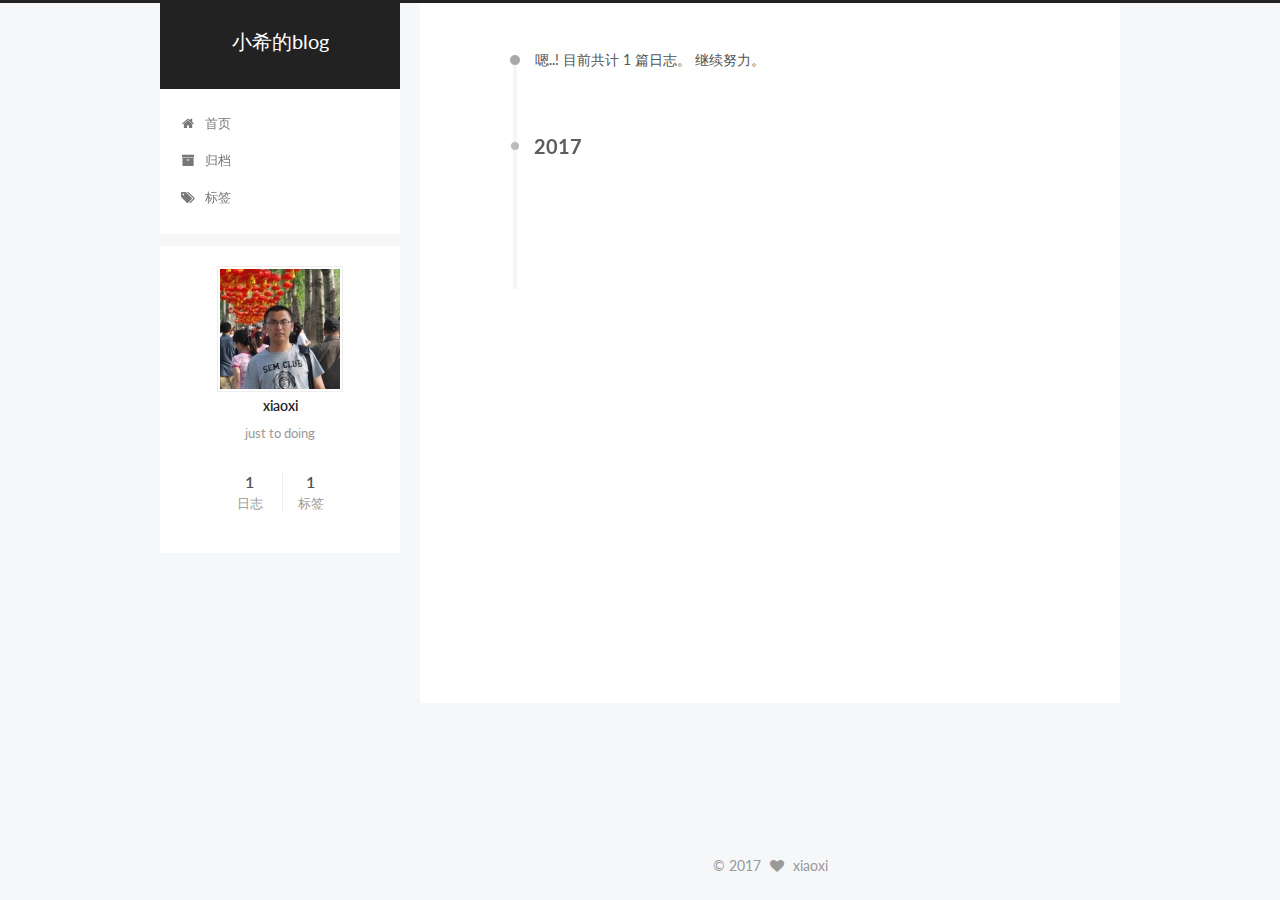
==== archives/index.html @ c38a5e69 "add" ====
<!doctype html>



  


<html class="theme-next pisces use-motion" lang="zh-Hans">
<head>
  <meta charset="UTF-8"/>
<meta http-equiv="X-UA-Compatible" content="IE=edge" />
<meta name="viewport" content="width=device-width, initial-scale=1, maximum-scale=1"/>






<meta http-equiv="Cache-Control" content="no-transform" />
<meta http-equiv="Cache-Control" content="no-siteapp" />















  
  
  <link href="/lib/fancybox/source/jquery.fancybox.css?v=2.1.5" rel="stylesheet" type="text/css" />




  
  
  
  

  
    
    
  

  

  

  

  

  
    
    
    <link href="//fonts.googleapis.com/css?family=Lato:300,300italic,400,400italic,700,700italic&subset=latin,latin-ext" rel="stylesheet" type="text/css">
  






<link href="/lib/font-awesome/css/font-awesome.min.css?v=4.6.2" rel="stylesheet" type="text/css" />

<link href="/css/main.css?v=5.1.1" rel="stylesheet" type="text/css" />


  <meta name="keywords" content="php, node.js, pomelo" />








  <link rel="shortcut icon" type="image/x-icon" href="/favicon.ico?v=5.1.1" />






<meta name="description" content="just to doing">
<meta property="og:type" content="website">
<meta property="og:title" content="小希的blog">
<meta property="og:url" content="http://yoursite.com/archives/index.html">
<meta property="og:site_name" content="小希的blog">
<meta property="og:description" content="just to doing">
<meta name="twitter:card" content="summary">
<meta name="twitter:title" content="小希的blog">
<meta name="twitter:description" content="just to doing">



<script type="text/javascript" id="hexo.configurations">
  var NexT = window.NexT || {};
  var CONFIG = {
    root: '/',
    scheme: 'Pisces',
    sidebar: {"position":"left","display":"post","offset":12,"offset_float":0,"b2t":false,"scrollpercent":false},
    fancybox: true,
    motion: true,
    duoshuo: {
      userId: '0',
      author: '博主'
    },
    algolia: {
      applicationID: '',
      apiKey: '',
      indexName: '',
      hits: {"per_page":10},
      labels: {"input_placeholder":"Search for Posts","hits_empty":"We didn't find any results for the search: ${query}","hits_stats":"${hits} results found in ${time} ms"}
    }
  };
</script>



  <link rel="canonical" href="http://yoursite.com/archives/"/>





  <title>归档 | 小希的blog</title>
</head>

<body itemscope itemtype="http://schema.org/WebPage" lang="zh-Hans">

  















  
  
    
  

  <div class="container sidebar-position-left  page-archive  ">
    <div class="headband"></div>

    <header id="header" class="header" itemscope itemtype="http://schema.org/WPHeader">
      <div class="header-inner"><div class="site-brand-wrapper">
  <div class="site-meta ">
    

    <div class="custom-logo-site-title">
      <a href="/"  class="brand" rel="start">
        <span class="logo-line-before"><i></i></span>
        <span class="site-title">小希的blog</span>
        <span class="logo-line-after"><i></i></span>
      </a>
    </div>
      
        <p class="site-subtitle"></p>
      
  </div>

  <div class="site-nav-toggle">
    <button>
      <span class="btn-bar"></span>
      <span class="btn-bar"></span>
      <span class="btn-bar"></span>
    </button>
  </div>
</div>

<nav class="site-nav">
  

  
    <ul id="menu" class="menu">
      
        
        <li class="menu-item menu-item-home">
          <a href="/" rel="section">
            
              <i class="menu-item-icon fa fa-fw fa-home"></i> <br />
            
            首页
          </a>
        </li>
      
        
        <li class="menu-item menu-item-archives">
          <a href="/archives" rel="section">
            
              <i class="menu-item-icon fa fa-fw fa-archive"></i> <br />
            
            归档
          </a>
        </li>
      
        
        <li class="menu-item menu-item-tags">
          <a href="/tags" rel="section">
            
              <i class="menu-item-icon fa fa-fw fa-tags"></i> <br />
            
            标签
          </a>
        </li>
      

      
    </ul>
  

  
</nav>



 </div>
    </header>

    <main id="main" class="main">
      <div class="main-inner">
        <div class="content-wrap">
          <div id="content" class="content">
            

  <section id="posts" class="posts-collapse">
    <span class="archive-move-on"></span>

    <span class="archive-page-counter">
      
      
      
        
      
      嗯..! 目前共计 1 篇日志。 继续努力。
    </span>

    

      
      
      

      
        
        <div class="collection-title">
          <h2 class="archive-year motion-element" id="archive-year-2017">2017</h2>
        </div>
      
      

      

  <article class="post post-type-normal" itemscope itemtype="http://schema.org/Article">
    <header class="post-header">

      <h2 class="post-title">
        
            <a class="post-title-link" href="/2017/05/22/mac-php/" itemprop="url">
              
                <span itemprop="name">mac 安装PHP环境</span>
              
            </a>
        
      </h2>

      <div class="post-meta">
        <time class="post-time" itemprop="dateCreated"
              datetime="2017-05-22T16:36:33+08:00"
              content="2017-05-22" >
          05-22
        </time>
      </div>

    </header>
  </article>



    

  </section>

  



          </div>
          


          

        </div>
        
          
  
  <div class="sidebar-toggle">
    <div class="sidebar-toggle-line-wrap">
      <span class="sidebar-toggle-line sidebar-toggle-line-first"></span>
      <span class="sidebar-toggle-line sidebar-toggle-line-middle"></span>
      <span class="sidebar-toggle-line sidebar-toggle-line-last"></span>
    </div>
  </div>

  <aside id="sidebar" class="sidebar">
    <div class="sidebar-inner">

      

      

      <section class="site-overview sidebar-panel sidebar-panel-active">
        <div class="site-author motion-element" itemprop="author" itemscope itemtype="http://schema.org/Person">
          <img class="site-author-image" itemprop="image"
               src="/images/avatar.gif"
               alt="xiaoxi" />
          <p class="site-author-name" itemprop="name">xiaoxi</p>
           
              <p class="site-description motion-element" itemprop="description">just to doing</p>
          
        </div>
        <nav class="site-state motion-element">

          
            <div class="site-state-item site-state-posts">
              <a href="/archives">
                <span class="site-state-item-count">1</span>
                <span class="site-state-item-name">日志</span>
              </a>
            </div>
          

          

          
            
            
            <div class="site-state-item site-state-tags">
              
                <span class="site-state-item-count">1</span>
                <span class="site-state-item-name">标签</span>
              
            </div>
          

        </nav>

        

        <div class="links-of-author motion-element">
          
        </div>

        
        

        
        

        


      </section>

      

      

    </div>
  </aside>


        
      </div>
    </main>

    <footer id="footer" class="footer">
      <div class="footer-inner">
        <div class="copyright" >
  
  &copy; 
  <span itemprop="copyrightYear">2017</span>
  <span class="with-love">
    <i class="fa fa-heart"></i>
  </span>
  <span class="author" itemprop="copyrightHolder">xiaoxi</span>
</div>
        

        
      </div>
    </footer>

    
      <div class="back-to-top">
        <i class="fa fa-arrow-up"></i>
        
      </div>
    

  </div>

  

<script type="text/javascript">
  if (Object.prototype.toString.call(window.Promise) !== '[object Function]') {
    window.Promise = null;
  }
</script>









  












  
  <script type="text/javascript" src="/lib/jquery/index.js?v=2.1.3"></script>

  
  <script type="text/javascript" src="/lib/fastclick/lib/fastclick.min.js?v=1.0.6"></script>

  
  <script type="text/javascript" src="/lib/jquery_lazyload/jquery.lazyload.js?v=1.9.7"></script>

  
  <script type="text/javascript" src="/lib/velocity/velocity.min.js?v=1.2.1"></script>

  
  <script type="text/javascript" src="/lib/velocity/velocity.ui.min.js?v=1.2.1"></script>

  
  <script type="text/javascript" src="/lib/fancybox/source/jquery.fancybox.pack.js?v=2.1.5"></script>


  


  <script type="text/javascript" src="/js/src/utils.js?v=5.1.1"></script>

  <script type="text/javascript" src="/js/src/motion.js?v=5.1.1"></script>



  
  


  <script type="text/javascript" src="/js/src/affix.js?v=5.1.1"></script>

  <script type="text/javascript" src="/js/src/schemes/pisces.js?v=5.1.1"></script>



  
  
    <script type="text/javascript" id="motion.page.archive">
      $('.archive-year').velocity('transition.slideLeftIn');
    </script>
  


  


  <script type="text/javascript" src="/js/src/bootstrap.js?v=5.1.1"></script>



  


  




	





  





  





  






  





  

  

  

  

  

</body>
</html>
---- css/main.css ----
/* normalize.css v3.0.2 | MIT License | git.io/normalize */
html {
  font-family: sans-serif; /* 1 */
  -ms-text-size-adjust: 100%; /* 2 */
  -webkit-text-size-adjust: 100%; /* 2 */
}
body {
  margin: 0;
}
article,
aside,
details,
figcaption,
figure,
footer,
header,
hgroup,
main,
menu,
nav,
section,
summary {
  display: block;
}
audio,
canvas,
progress,
video {
  display: inline-block; /* 1 */
  vertical-align: baseline; /* 2 */
}
audio:not([controls]) {
  display: none;
  height: 0;
}
[hidden],
template {
  display: none;
}
a {
  background-color: transparent;
}
a:active,
a:hover {
  outline: 0;
}
abbr[title] {
  border-bottom: 1px dotted;
}
b,
strong {
  font-weight: bold;
}
dfn {
  font-style: italic;
}
h1 {
  font-size: 2em;
  margin: 0.67em 0;
}
mark {
  background: #ff0;
  color: #000;
}
small {
  font-size: 80%;
}
sub,
sup {
  font-size: 75%;
  line-height: 0;
  position: relative;
  vertical-align: baseline;
}
sup {
  top: -0.5em;
}
sub {
  bottom: -0.25em;
}
img {
  border: 0;
}
svg:not(:root) {
  overflow: hidden;
}
figure {
  margin: 1em 40px;
}
hr {
  -moz-box-sizing: content-box;
  box-sizing: content-box;
  height: 0;
}
pre {
  overflow: auto;
}
code,
kbd,
pre,
samp {
  font-family: monospace, monospace;
  font-size: 1em;
}
button,
input,
optgroup,
select,
textarea {
  color: inherit; /* 1 */
  font: inherit; /* 2 */
  margin: 0; /* 3 */
}
button {
  overflow: visible;
}
button,
select {
  text-transform: none;
}
button,
html input[type="button"],
input[type="reset"],
input[type="submit"] {
  -webkit-appearance: button; /* 2 */
  cursor: pointer; /* 3 */
}
button[disabled],
html input[disabled] {
  cursor: default;
}
button::-moz-focus-inner,
input::-moz-focus-inner {
  border: 0;
  padding: 0;
}
input {
  line-height: normal;
}
input[type="checkbox"],
input[type="radio"] {
  box-sizing: border-box; /* 1 */
  padding: 0; /* 2 */
}
input[type="number"]::-webkit-inner-spin-button,
input[type="number"]::-webkit-outer-spin-button {
  height: auto;
}
input[type="search"] {
  -webkit-appearance: textfield; /* 1 */
  -moz-box-sizing: content-box;
  -webkit-box-sizing: content-box; /* 2 */
  box-sizing: content-box;
}
input[type="search"]::-webkit-search-cancel-button,
input[type="search"]::-webkit-search-decoration {
  -webkit-appearance: none;
}
fieldset {
  border: 1px solid #c0c0c0;
  margin: 0 2px;
  padding: 0.35em 0.625em 0.75em;
}
legend {
  border: 0; /* 1 */
  padding: 0; /* 2 */
}
textarea {
  overflow: auto;
}
optgroup {
  font-weight: bold;
}
table {
  border-collapse: collapse;
  border-spacing: 0;
}
td,
th {
  padding: 0;
}
::selection {
  background: #262a30;
  color: #fff;
}
body {
  position: relative;
  font-family: 'Lato', "PingFang SC", "Microsoft YaHei", sans-serif;
  font-size: 14px;
  line-height: 2;
  color: #555;
  background: #f5f7f9;
}
@media (max-width: 767px) {
  body {
    padding-right: 0 !important;
  }
}
@media (min-width: 768px) and (max-width: 991px) {
  body {
    padding-right: 0 !important;
  }
}
@media (min-width: 1600px) {
  body {
    font-size: 16px;
  }
}
h1,
h2,
h3,
h4,
h5,
h6 {
  margin: 0;
  padding: 0;
  font-weight: bold;
  line-height: 1.5;
  font-family: 'Lato', "PingFang SC", "Microsoft YaHei", sans-serif;
}
h2,
h3,
h4,
h5,
h6 {
  margin: 20px 0 15px;
}
h1 {
  font-size: 22px;
}
@media (max-width: 767px) {
  h1 {
    font-size: 18px;
  }
}
h2 {
  font-size: 20px;
}
@media (max-width: 767px) {
  h2 {
    font-size: 16px;
  }
}
h3 {
  font-size: 18px;
}
@media (max-width: 767px) {
  h3 {
    font-size: 14px;
  }
}
h4 {
  font-size: 16px;
}
@media (max-width: 767px) {
  h4 {
    font-size: 12px;
  }
}
h5 {
  font-size: 14px;
}
@media (max-width: 767px) {
  h5 {
    font-size: 10px;
  }
}
h6 {
  font-size: 12px;
}
@media (max-width: 767px) {
  h6 {
    font-size: 8px;
  }
}
p {
  margin: 0 0 25px 0;
}
a {
  color: #555;
  text-decoration: none;
  border-bottom: 1px solid #999;
  word-wrap: break-word;
}
a:hover {
  color: #222;
  border-bottom-color: #222;
}
blockquote {
  margin: 0;
  padding: 0;
}
img {
  display: block;
  margin: auto;
  max-width: 100%;
  height: auto;
}
hr {
  margin: 40px 0;
  height: 3px;
  border: none;
  background-color: #ddd;
  background-image: repeating-linear-gradient(-45deg, #fff, #fff 4px, transparent 4px, transparent 8px);
}
blockquote {
  padding: 0 15px;
  color: #666;
  border-left: 4px solid #ddd;
}
blockquote cite::before {
  content: "-";
  padding: 0 5px;
}
dt {
  font-weight: 700;
}
dd {
  margin: 0;
  padding: 0;
}
.text-left {
  text-align: left;
}
.text-center {
  text-align: center;
}
.text-right {
  text-align: right;
}
.text-justify {
  text-align: justify;
}
.text-nowrap {
  white-space: nowrap;
}
.text-lowercase {
  text-transform: lowercase;
}
.text-uppercase {
  text-transform: uppercase;
}
.text-capitalize {
  text-transform: capitalize;
}
.center-block {
  display: block;
  margin-left: auto;
  margin-right: auto;
}
.clearfix:before,
.clearfix:after {
  content: " ";
  display: table;
}
.clearfix:after {
  clear: both;
}
.pullquote {
  width: 45%;
}
.pullquote.left {
  float: left;
  margin-left: 5px;
  margin-right: 10px;
}
.pullquote.right {
  float: right;
  margin-left: 10px;
  margin-right: 5px;
}
.affix.affix.affix {
  position: fixed;
}
.translation {
  margin-top: -20px;
  font-size: 14px;
  color: #999;
}
.scrollbar-measure {
  width: 100px;
  height: 100px;
  overflow: scroll;
  position: absolute;
  top: -9999px;
}
.use-motion .motion-element {
  opacity: 0;
}
table {
  margin: 20px 0;
  width: 100%;
  border-collapse: collapse;
  border-spacing: 0;
  border: 1px solid #ddd;
  font-size: 14px;
  table-layout: fixed;
  word-wrap: break-all;
}
table>tbody>tr:nth-of-type(odd) {
  background-color: #f9f9f9;
}
table>tbody>tr:hover {
  background-color: #f5f5f5;
}
caption,
th,
td {
  padding: 8px;
  text-align: left;
  vertical-align: middle;
  font-weight: normal;
}
th,
td {
  border-bottom: 3px solid #ddd;
  border-right: 1px solid #eee;
}
th {
  padding-bottom: 10px;
  font-weight: 700;
}
td {
  border-bottom-width: 1px;
}
html,
body {
  height: 100%;
}
.container {
  position: relative;
  min-height: 100%;
}
.header-inner {
  margin: 0 auto;
  padding: 100px 0 70px;
  width: 700px;
}
@media (min-width: 1600px) {
  .container .header-inner {
    width: 900px;
  }
}
.main {
  padding-bottom: 150px;
}
.main-inner {
  margin: 0 auto;
  width: 700px;
}
@media (min-width: 1600px) {
  .container .main-inner {
    width: 900px;
  }
}
.footer {
  position: absolute;
  left: 0;
  bottom: 0;
  width: 100%;
  min-height: 50px;
}
.footer-inner {
  box-sizing: border-box;
  margin: 20px auto;
  width: 700px;
}
@media (min-width: 1600px) {
  .container .footer-inner {
    width: 900px;
  }
}
pre,
.highlight {
  overflow: auto;
  margin: 20px 0;
  padding: 0;
  font-size: 13px;
  color: #4d4d4c;
  background: #f7f7f7;
  line-height: 1.6;
}
pre,
code {
  font-family: consolas, Menlo, "PingFang SC", "Microsoft YaHei", monospace;
}
code {
  padding: 2px 4px;
  word-wrap: break-word;
  color: #555;
  background: #eee;
  border-radius: 3px;
  font-size: 13px;
}
pre code {
  padding: 0;
  color: #4d4d4c;
  background: none;
  text-shadow: none;
}
.highlight {
  border-radius: 1px;
}
.highlight pre {
  border: none;
  margin: 0;
  padding: 10px 0;
}
.highlight table {
  margin: 0;
  width: auto;
  border: none;
}
.highlight td {
  border: none;
  padding: 0;
}
.highlight figcaption {
  font-size: 1em;
  color: #4d4d4c;
  line-height: 1em;
  margin-bottom: 1em;
}
.highlight figcaption:before,
.highlight figcaption:after {
  content: " ";
  display: table;
}
.highlight figcaption:after {
  clear: both;
}
.highlight figcaption a {
  float: right;
  color: #4d4d4c;
}
.highlight figcaption a:hover {
  border-bottom-color: #4d4d4c;
}
.highlight .gutter pre {
  padding-left: 10px;
  padding-right: 10px;
  color: #869194;
  text-align: right;
  background-color: #eff2f3;
}
.highlight .code pre {
  width: 100%;
  padding-left: 10px;
  padding-right: 10px;
  background-color: #f7f7f7;
}
.highlight .line {
  height: 20px;
}
.gutter {
  -webkit-user-select: none;
  -moz-user-select: none;
  -ms-user-select: none;
  user-select: none;
}
.gist table {
  width: auto;
}
.gist table td {
  border: none;
}
pre .deletion {
  background: #fdd;
}
pre .addition {
  background: #dfd;
}
pre .meta {
  color: #8959a8;
}
pre .comment {
  color: #8e908c;
}
pre .variable,
pre .attribute,
pre .tag,
pre .regexp,
pre .ruby .constant,
pre .xml .tag .title,
pre .xml .pi,
pre .xml .doctype,
pre .html .doctype,
pre .css .id,
pre .css .class,
pre .css .pseudo {
  color: #c82829;
}
pre .number,
pre .preprocessor,
pre .built_in,
pre .literal,
pre .params,
pre .constant,
pre .command {
  color: #f5871f;
}
pre .ruby .class .title,
pre .css .rules .attribute,
pre .string,
pre .value,
pre .inheritance,
pre .header,
pre .ruby .symbol,
pre .xml .cdata,
pre .special,
pre .number,
pre .formula {
  color: #718c00;
}
pre .title,
pre .css .hexcolor {
  color: #3e999f;
}
pre .function,
pre .python .decorator,
pre .python .title,
pre .ruby .function .title,
pre .ruby .title .keyword,
pre .perl .sub,
pre .javascript .title,
pre .coffeescript .title {
  color: #4271ae;
}
pre .keyword,
pre .javascript .function {
  color: #8959a8;
}
.full-image.full-image.full-image {
  border: none;
  max-width: 100%;
  width: auto;
  margin: 20px auto;
}
@media (min-width: 992px) {
  .full-image.full-image.full-image {
    max-width: none;
    width: 118%;
    margin: 0 -9%;
  }
}
.blockquote-center,
.page-home .post-type-quote blockquote,
.page-post-detail .post-type-quote blockquote {
  position: relative;
  margin: 40px 0;
  padding: 0;
  border-left: none;
  text-align: center;
}
.blockquote-center::before,
.page-home .post-type-quote blockquote::before,
.page-post-detail .post-type-quote blockquote::before,
.blockquote-center::after,
.page-home .post-type-quote blockquote::after,
.page-post-detail .post-type-quote blockquote::after {
  position: absolute;
  content: ' ';
  display: block;
  width: 100%;
  height: 24px;
  opacity: 0.2;
  background-repeat: no-repeat;
  background-position: 0 -6px;
  background-size: 22px 22px;
}
.blockquote-center::before,
.page-home .post-type-quote blockquote::before,
.page-post-detail .post-type-quote blockquote::before {
  top: -20px;
  background-image: url("../images/quote-l.svg");
  border-top: 1px solid #ccc;
}
.blockquote-center::after,
.page-home .post-type-quote blockquote::after,
.page-post-detail .post-type-quote blockquote::after {
  bottom: -20px;
  background-image: url("../images/quote-r.svg");
  border-bottom: 1px solid #ccc;
  background-position: 100% 8px;
}
.blockquote-center p,
.page-home .post-type-quote blockquote p,
.page-post-detail .post-type-quote blockquote p,
.blockquote-center div,
.page-home .post-type-quote blockquote div,
.page-post-detail .post-type-quote blockquote div {
  text-align: center;
}
.post .post-body .group-picture img {
  box-sizing: border-box;
  padding: 0 3px;
  border: none;
}
.post .group-picture-row {
  overflow: hidden;
  margin-top: 6px;
}
.post .group-picture-row:first-child {
  margin-top: 0;
}
.post .group-picture-column {
  float: left;
}
.page-post-detail .post-body .group-picture-column {
  float: none;
  margin-top: 10px;
  width: auto !important;
}
.page-post-detail .post-body .group-picture-column img {
  margin: 0 auto;
}
.page-archive .group-picture-container {
  overflow: hidden;
}
.page-archive .group-picture-row {
  float: left;
}
.page-archive .group-picture-row:first-child {
  margin-top: 6px;
}
.page-archive .group-picture-column {
  max-width: 150px;
  max-height: 150px;
}
.note {
  padding: 20px;
  margin: 20px 0;
  border: 1px solid #eee;
  border-left-width: 5px;
  border-radius: 3px;
}
.note h2,
.note h3,
.note h4,
.note h5,
.note h6 {
  margin-top: 0;
  margin-bottom: 5px;
}
.note p:last-child {
  margin-bottom: 0;
}
.note code {
  border-radius: 3px;
}
.note+.note {
  margin-top: -5px;
}
.default {
  border-left-color: #777;
}
.default h2,
.default h3,
.default h4,
.default h5,
.default h6 {
  color: #777;
}
.primary {
  border-left-color: #428bca;
}
.primary h2,
.primary h3,
.primary h4,
.primary h5,
.primary h6 {
  color: #428bca;
}
.success {
  border-left-color: #5cb85c;
}
.success h2,
.success h3,
.success h4,
.success h5,
.success h6 {
  color: #5cb85c;
}
.danger {
  border-left-color: #d9534f;
}
.danger h2,
.danger h3,
.danger h4,
.danger h5,
.danger h6 {
  color: #d9534f;
}
.warning {
  border-left-color: #f0ad4e;
}
.warning h2,
.warning h3,
.warning h4,
.warning h5,
.warning h6 {
  color: #f0ad4e;
}
.info {
  border-left-color: #5bc0de;
}
.info h2,
.info h3,
.info h4,
.info h5,
.info h6 {
  color: #5bc0de;
}
.btn {
  display: inline-block;
  padding: 0 20px;
  font-size: 14px;
  color: #fff;
  background: #222;
  border: 2px solid #555;
  text-decoration: none;
  border-radius: 0;
  transition-property: background-color;
  transition-duration: 0.2s;
  transition-timing-function: ease-in-out;
  transition-delay: 0s;
}
.btn:hover,
.post-button .btn:hover {
  border-color: #222;
  color: #fff;
  background: #222;
}
.btn-bar {
  display: block;
  width: 22px;
  height: 2px;
  background: #555;
  border-radius: 1px;
}
.btn-bar+.btn-bar {
  margin-top: 4px;
}
.pagination {
  margin: 120px 0 40px;
  text-align: center;
  border-top: 1px solid #eee;
}
.page-number-basic,
.pagination .prev,
.pagination .next,
.pagination .page-number,
.pagination .space {
  display: inline-block;
  position: relative;
  top: -1px;
  margin: 0 10px;
  padding: 0 10px;
  line-height: 30px;
}
@media (max-width: 767px) {
  .page-number-basic,
  .pagination .prev,
  .pagination .next,
  .pagination .page-number,
  .pagination .space {
    margin: 0 5px;
  }
}
.pagination .prev,
.pagination .next,
.pagination .page-number {
  border-bottom: 0;
  border-top: 1px solid #eee;
  transition-property: border-color;
  transition-duration: 0.2s;
  transition-timing-function: ease-in-out;
  transition-delay: 0s;
}
.pagination .prev:hover,
.pagination .next:hover,
.pagination .page-number:hover {
  border-top-color: #222;
}
.pagination .space {
  padding: 0;
  margin: 0;
}
.pagination .prev {
  margin-left: 0;
}
.pagination .next {
  margin-right: 0;
}
.pagination .page-number.current {
  color: #fff;
  background: #ccc;
  border-top-color: #ccc;
}
@media (max-width: 767px) {
  .pagination {
    border-top: none;
  }
  .pagination .prev,
  .pagination .next,
  .pagination .page-number {
    margin-bottom: 10px;
    border-top: 0;
    border-bottom: 1px solid #eee;
  }
  .pagination .prev:hover,
  .pagination .next:hover,
  .pagination .page-number:hover {
    border-bottom-color: #222;
  }
}
.comments {
  margin: 60px 20px 0;
}
.tag-cloud {
  text-align: center;
}
.tag-cloud a {
  display: inline-block;
  margin: 10px;
}
.back-to-top {
  box-sizing: border-box;
  position: fixed;
  bottom: -100px;
  right: 30px;
  z-index: 1050;
  padding: 0 6px;
  width: 24px;
  background: #222;
  font-size: 12px;
  opacity: 0.6;
  color: #fff;
  cursor: pointer;
  text-align: center;
  -webkit-transform: translateZ(0);
  transition-property: bottom;
  transition-duration: 0.2s;
  transition-timing-function: ease-in-out;
  transition-delay: 0s;
}
@media (max-width: 767px) {
  .back-to-top {
    display: none;
  }
}
@media (min-width: 768px) and (max-width: 991px) {
  .back-to-top {
    display: none;
  }
}
.back-to-top.back-to-top-on {
  bottom: 30px;
}
.header {
  background: transparent;
}
.header-inner {
  position: relative;
}
.headband {
  height: 3px;
  background: #222;
}
.site-meta {
  margin: 0;
  text-align: center;
}
@media (max-width: 767px) {
  .site-meta {
    text-align: center;
  }
}
.brand {
  position: relative;
  display: inline-block;
  padding: 0 40px;
  color: #fff;
  background: #222;
  border-bottom: none;
}
.brand:hover {
  color: #fff;
}
.logo {
  display: inline-block;
  margin-right: 5px;
  line-height: 36px;
  vertical-align: top;
}
.site-title {
  display: inline-block;
  vertical-align: top;
  line-height: 36px;
  font-size: 20px;
  font-weight: normal;
  font-family: 'Lato', "PingFang SC", "Microsoft YaHei", sans-serif;
}
.site-subtitle {
  margin-top: 10px;
  font-size: 13px;
  color: #ddd;
}
.use-motion .brand {
  opacity: 0;
}
.use-motion .logo,
.use-motion .site-title,
.use-motion .site-subtitle {
  opacity: 0;
  position: relative;
  top: -10px;
}
.site-nav-toggle {
  display: none;
  position: absolute;
  top: 10px;
  left: 10px;
}
@media (max-width: 767px) {
  .site-nav-toggle {
    display: block;
  }
}
.site-nav-toggle button {
  margin-top: 2px;
  padding: 9px 10px;
  background: transparent;
  border: none;
}
@media (max-width: 767px) {
  .site-nav {
    display: none;
    margin: 0 -10px;
    padding: 0 10px;
    clear: both;
    border-top: 1px solid #ddd;
  }
}
@media (min-width: 768px) and (max-width: 991px) {
  .site-nav {
    display: block !important;
  }
}
@media (min-width: 992px) {
  .site-nav {
    display: block !important;
  }
}
.menu {
  margin-top: 20px;
  padding-left: 0;
  text-align: center;
}
.menu .menu-item {
  display: inline-block;
  margin: 0 10px;
  list-style: none;
}
@media screen and (max-width: 767px) {
  .menu .menu-item {
    margin-top: 10px;
  }
}
.menu .menu-item a {
  display: block;
  font-size: 13px;
  line-height: inherit;
  border-bottom: 1px solid transparent;
  transition-property: border-color;
  transition-duration: 0.2s;
  transition-timing-function: ease-in-out;
  transition-delay: 0s;
}
.menu .menu-item a:hover,
.menu-item-active a {
  border-bottom-color: #222;
}
.menu .menu-item .fa {
  margin-right: 5px;
}
.use-motion .menu-item {
  opacity: 0;
}
.post-body {
  font-family: 'Lato', "PingFang SC", "Microsoft YaHei", sans-serif;
}
@media (max-width: 767px) {
  .post-body {
    word-break: break-word;
  }
}
.post-body .fancybox img {
  display: block !important;
  margin: 0 auto;
  cursor: pointer;
  cursor: zoom-in;
  cursor: -webkit-zoom-in;
}
.post-body .image-caption,
.post-body .figure .caption {
  margin: 10px auto 15px;
  text-align: center;
  font-size: 14px;
  color: #999;
  font-weight: bold;
  line-height: 1;
}
.post-sticky-flag {
  display: inline-block;
  font-size: 16px;
  -ms-transform: rotate(30deg);
  -webkit-transform: rotate(30deg);
  -moz-transform: rotate(30deg);
  -ms-transform: rotate(30deg);
  -o-transform: rotate(30deg);
  transform: rotate(30deg);
}
.posts-expand {
  padding-top: 40px;
}
@media (max-width: 767px) {
  .posts-expand {
    margin: 0 20px;
  }
  .post-body pre {
    padding: 10px;
  }
  .post-body pre .gutter pre {
    padding-right: 10px;
  }
  .post-body .highlight {
    margin-left: 0px;
    margin-right: 0px;
    padding: 0;
  }
  .post-body .highlight .gutter pre {
    padding-right: 10px;
  }
}
@media (min-width: 992px) {
  .posts-expand .post-body {
    text-align: justify;
  }
}
.posts-expand .post-body h2,
.posts-expand .post-body h3,
.posts-expand .post-body h4,
.posts-expand .post-body h5,
.posts-expand .post-body h6 {
  padding-top: 10px;
}
.posts-expand .post-body h2 .header-anchor,
.posts-expand .post-body h3 .header-anchor,
.posts-expand .post-body h4 .header-anchor,
.posts-expand .post-body h5 .header-anchor,
.posts-expand .post-body h6 .header-anchor {
  float: right;
  margin-left: 10px;
  color: #ccc;
  border-bottom-style: none;
  visibility: hidden;
}
.posts-expand .post-body h2 .header-anchor:hover,
.posts-expand .post-body h3 .header-anchor:hover,
.posts-expand .post-body h4 .header-anchor:hover,
.posts-expand .post-body h5 .header-anchor:hover,
.posts-expand .post-body h6 .header-anchor:hover {
  color: inherit;
}
.posts-expand .post-body h2:hover .header-anchor,
.posts-expand .post-body h3:hover .header-anchor,
.posts-expand .post-body h4:hover .header-anchor,
.posts-expand .post-body h5:hover .header-anchor,
.posts-expand .post-body h6:hover .header-anchor {
  visibility: visible;
}
.posts-expand .post-body ul li {
  list-style: circle;
}
.posts-expand .post-body img {
  box-sizing: border-box;
  margin: auto;
  padding: 3px;
  border: 1px solid #ddd;
}
.posts-expand .fancybox img {
  margin: 0 auto;
}
@media (max-width: 767px) {
  .posts-collapse {
    margin: 0 20px;
  }
  .posts-collapse .post-title,
  .posts-collapse .post-meta {
    display: block;
    width: auto;
    text-align: left;
  }
}
.posts-collapse {
  position: relative;
  z-index: 1010;
  margin-left: 55px;
}
.posts-collapse::after {
  content: " ";
  position: absolute;
  top: 20px;
  left: 0;
  margin-left: -2px;
  width: 4px;
  height: 100%;
  background: #f5f5f5;
  z-index: -1;
}
@media (max-width: 767px) {
  .posts-collapse {
    margin: 0 20px;
  }
}
.posts-collapse .collection-title {
  position: relative;
  margin: 60px 0;
}
.posts-collapse .collection-title h2 {
  margin-left: 20px;
}
.posts-collapse .collection-title small {
  color: #bbb;
  margin-left: 5px;
}
.posts-collapse .collection-title::before {
  content: " ";
  position: absolute;
  left: 0;
  top: 50%;
  margin-left: -4px;
  margin-top: -4px;
  width: 8px;
  height: 8px;
  background: #bbb;
  border-radius: 50%;
}
.posts-collapse .post {
  margin: 30px 0;
}
.posts-collapse .post-header {
  position: relative;
  transition-duration: 0.2s;
  transition-timing-function: ease-in-out;
  transition-delay: 0s;
  transition-property: border;
  border-bottom: 1px dashed #ccc;
}
.posts-collapse .post-header::before {
  content: " ";
  position: absolute;
  left: 0;
  top: 12px;
  width: 6px;
  height: 6px;
  margin-left: -4px;
  background: #bbb;
  border-radius: 50%;
  border: 1px solid #fff;
  transition-duration: 0.2s;
  transition-timing-function: ease-in-out;
  transition-delay: 0s;
  transition-property: background;
}
.posts-collapse .post-header:hover {
  border-bottom-color: #666;
}
.posts-collapse .post-header:hover::before {
  background: #222;
}
.posts-collapse .post-meta {
  position: absolute;
  font-size: 12px;
  left: 20px;
  top: 5px;
}
.posts-collapse .post-comments-count {
  display: none;
}
.posts-collapse .post-title {
  margin-left: 60px;
  font-size: 16px;
  font-weight: normal;
  line-height: inherit;
}
.posts-collapse .post-title::after {
  margin-left: 3px;
  opacity: 0.6;
}
.posts-collapse .post-title a {
  color: #666;
  border-bottom: none;
}
.page-home .post-type-quote .post-header,
.page-post-detail .post-type-quote .post-header,
.page-home .post-type-quote .post-tags,
.page-post-detail .post-type-quote .post-tags {
  display: none;
}
.posts-expand .post-title {
  font-size: 26px;
  text-align: center;
  word-break: break-word;
  font-weight: 400;
}
@media (max-width: 767px) {
  .posts-expand .post-title {
    font-size: 22px;
  }
}
.posts-expand .post-title-link {
  display: inline-block;
  position: relative;
  color: #555;
  border-bottom: none;
  line-height: 1.2;
  vertical-align: top;
}
.posts-expand .post-title-link::before {
  content: "";
  position: absolute;
  width: 100%;
  height: 2px;
  bottom: 0;
  left: 0;
  background-color: #000;
  visibility: hidden;
  -webkit-transform: scaleX(0);
  -moz-transform: scaleX(0);
  -ms-transform: scaleX(0);
  -o-transform: scaleX(0);
  transform: scaleX(0);
  transition-duration: 0.2s;
  transition-timing-function: ease-in-out;
  transition-delay: 0s;
}
.posts-expand .post-title-link:hover::before {
  visibility: visible;
  -webkit-transform: scaleX(1);
  -moz-transform: scaleX(1);
  -ms-transform: scaleX(1);
  -o-transform: scaleX(1);
  transform: scaleX(1);
}
.posts-expand .post-title-link .fa {
  font-size: 16px;
}
.posts-expand .post-meta {
  margin: 3px 0 60px 0;
  color: #999;
  font-family: 'Lato', "PingFang SC", "Microsoft YaHei", sans-serif;
  font-size: 12px;
  text-align: center;
}
.posts-expand .post-meta .post-category-list {
  display: inline-block;
  margin: 0;
  padding: 3px;
}
.posts-expand .post-meta .post-category-list-link {
  color: #999;
}
.posts-expand .post-meta .post-description {
  font-size: 14px;
  margin-top: 2px;
}
.post-wordcount {
  display: inline-block;
}
.post-meta-divider {
  margin: 0 0.5em;
}
.post-meta-item-icon {
  margin-right: 3px;
}
@media (min-width: 768px) and (max-width: 991px) {
  .post-meta-item-icon {
    display: inline-block;
  }
}
@media (max-width: 767px) {
  .post-meta-item-icon {
    display: inline-block;
  }
}
@media (min-width: 768px) and (max-width: 991px) {
  .post-meta-item-text {
    display: none;
  }
}
@media (max-width: 767px) {
  .post-meta-item-text {
    display: none;
  }
}
@media (max-width: 767px) {
  .posts-expand .post-comments-count {
    display: none;
  }
}
.social-like {
  font-size: 14px;
  height: 20px;
  text-align: center;
  border-top: 1px solid #eee;
  padding-top: 9px;
  margin-top: 45px;
  display: flex;
  justify-content: center;
}
.vk_like {
  width: 85px;
  height: 21px;
  padding-top: 7px;
  align-self: center;
}
.fb_like {
  height: 30px;
  align-self: center;
}
.post-button {
  margin-top: 50px;
}
.post-button .btn {
  color: #555;
  font-size: 14px;
  background: #fff;
  border-radius: 2px;
  line-height: 2;
  margin: 0 4px 8px 4px;
}
.post-button .fa-fw {
  width: 1.285714285714286em;
  text-align: left;
}
.posts-expand .post-tags {
  margin-top: 40px;
  text-align: center;
}
.posts-expand .post-tags a {
  display: inline-block;
  margin-right: 10px;
  font-size: 13px;
}
.post-nav {
  display: table;
  margin-top: 15px;
  width: 100%;
  border-top: 1px solid #eee;
}
.post-nav-divider {
  display: table-cell;
  width: 10%;
}
.post-nav-item {
  display: table-cell;
  padding: 10px 0 0 0;
  width: 45%;
  vertical-align: top;
}
.post-nav-item a {
  position: relative;
  display: block;
  line-height: 25px;
  font-size: 14px;
  color: #555;
  border-bottom: none;
}
.post-nav-item a:hover {
  color: #222;
  border-bottom: none;
}
.post-nav-item a:active {
  top: 2px;
}
.post-nav-item .fa {
  position: absolute;
  top: 8px;
  left: 0;
  font-size: 12px;
}
.post-nav-next a {
  padding-left: 15px;
}
.post-nav-prev {
  text-align: right;
}
.post-nav-prev a {
  padding-right: 15px;
}
.post-nav-prev .fa {
  right: 0;
  left: auto;
}
.posts-expand .post-eof {
  display: block;
  margin: 80px auto 60px;
  width: 8%;
  height: 1px;
  background: #ccc;
  text-align: center;
}
.post:last-child .post-eof.post-eof.post-eof {
  display: none;
}
.post-gallery {
  display: table;
  table-layout: fixed;
  width: 100%;
  border-collapse: separate;
}
.post-gallery-row {
  display: table-row;
}
.post-gallery .post-gallery-img {
  display: table-cell;
  text-align: center;
  vertical-align: middle;
  border: none;
}
.post-gallery .post-gallery-img img {
  max-width: 100%;
  max-height: 100%;
  border: none;
}
.fancybox-close,
.fancybox-close:hover {
  border: none;
}
.sidebar {
  position: fixed;
  right: 0;
  top: 0;
  bottom: 0;
  width: 0;
  z-index: 1040;
  box-shadow: inset 0 2px 6px #000;
  background: #222;
  -webkit-transform: translateZ(0);
}
.sidebar a {
  color: #999;
  border-bottom-color: #555;
}
.sidebar a:hover {
  color: #eee;
}
@media (min-width: 768px) and (max-width: 991px) {
  .sidebar {
    display: none !important;
  }
}
@media (max-width: 767px) {
  .sidebar {
    display: none !important;
  }
}
.sidebar-inner {
  position: relative;
  padding: 20px 10px;
  color: #999;
  text-align: center;
}
.sidebar-toggle {
  position: fixed;
  right: 30px;
  bottom: 45px;
  width: 14px;
  height: 14px;
  padding: 5px;
  background: #222;
  line-height: 0;
  z-index: 1050;
  cursor: pointer;
  -webkit-transform: translateZ(0);
}
@media (min-width: 768px) and (max-width: 991px) {
  .sidebar-toggle {
    display: none;
  }
}
@media (max-width: 767px) {
  .sidebar-toggle {
    display: none;
  }
}
.sidebar-toggle-line {
  position: relative;
  display: inline-block;
  vertical-align: top;
  height: 2px;
  width: 100%;
  background: #fff;
  margin-top: 3px;
}
.sidebar-toggle-line:first-child {
  margin-top: 0;
}
.site-author-image {
  display: block;
  margin: 0 auto;
  padding: 2px;
  max-width: 120px;
  height: auto;
  border: 1px solid #eee;
}
.site-author-name {
  margin: 0;
  text-align: center;
  color: #222;
  font-weight: 600;
}
.site-description {
  margin-top: 0;
  text-align: center;
  font-size: 13px;
  color: #999;
}
.site-state {
  overflow: hidden;
  line-height: 1.4;
  white-space: nowrap;
  text-align: center;
}
.site-state-item {
  display: inline-block;
  padding: 0 15px;
  border-left: 1px solid #eee;
}
.site-state-item:first-child {
  border-left: none;
}
.site-state-item a {
  border-bottom: none;
}
.site-state-item-count {
  display: block;
  text-align: center;
  color: inherit;
  font-weight: 600;
  font-size: 16px;
}
.site-state-item-name {
  font-size: 13px;
  color: #999;
}
.feed-link {
  margin-top: 20px;
}
.feed-link a {
  display: inline-block;
  padding: 0 15px;
  color: #fc6423;
  border: 1px solid #fc6423;
  border-radius: 4px;
}
.feed-link a i {
  color: #fc6423;
  font-size: 14px;
}
.feed-link a:hover {
  color: #fff;
  background: #fc6423;
}
.feed-link a:hover i {
  color: #fff;
}
.links-of-author {
  margin-top: 20px;
}
.links-of-author a {
  display: inline-block;
  vertical-align: middle;
  margin-right: 10px;
  margin-bottom: 10px;
  border-bottom-color: #555;
  font-size: 13px;
}
.links-of-author a:before {
  display: inline-block;
  vertical-align: middle;
  margin-right: 3px;
  content: " ";
  width: 4px;
  height: 4px;
  border-radius: 50%;
  background: #ff3;
}
.links-of-blogroll {
  font-size: 13px;
}
.links-of-blogroll-title {
  margin-top: 20px;
  font-size: 14px;
  font-weight: 600;
}
.links-of-blogroll-list {
  margin: 0;
  padding: 0;
  list-style: none;
}
.links-of-blogroll-item {
  padding: 2px 10px;
}
.sidebar-nav {
  margin: 0 0 20px;
  padding-left: 0;
}
.sidebar-nav li {
  display: inline-block;
  cursor: pointer;
  border-bottom: 1px solid transparent;
  font-size: 14px;
  color: #555;
}
.sidebar-nav li:hover {
  color: #fc6423;
}
.page-post-detail .sidebar-nav-toc {
  padding: 0 5px;
}
.page-post-detail .sidebar-nav-overview {
  margin-left: 10px;
}
.sidebar-nav .sidebar-nav-active {
  color: #fc6423;
  border-bottom-color: #fc6423;
}
.sidebar-nav .sidebar-nav-active:hover {
  color: #fc6423;
}
.sidebar-panel {
  display: none;
}
.sidebar-panel-active {
  display: block;
}
.post-toc-empty {
  font-size: 14px;
  color: #666;
}
.post-toc-wrap {
  overflow: hidden;
}
.post-toc {
  overflow: auto;
}
.post-toc ol {
  margin: 0;
  padding: 0 2px 5px 10px;
  text-align: left;
  list-style: none;
  font-size: 14px;
}
.post-toc ol > ol {
  padding-left: 0;
}
.post-toc ol a {
  transition-duration: 0.2s;
  transition-timing-function: ease-in-out;
  transition-delay: 0s;
  transition-property: all;
  color: #666;
  border-bottom-color: #ccc;
}
.post-toc ol a:hover {
  color: #000;
  border-bottom-color: #000;
}
.post-toc .nav-item {
  overflow: hidden;
  text-overflow: ellipsis;
  white-space: nowrap;
  line-height: 1.8;
}
.post-toc .nav .nav-child {
  display: none;
}
.post-toc .nav .active > .nav-child {
  display: block;
}
.post-toc .nav .active-current > .nav-child {
  display: block;
}
.post-toc .nav .active-current > .nav-child > .nav-item {
  display: block;
}
.post-toc .nav .active > a {
  color: #fc6423;
  border-bottom-color: #fc6423;
}
.post-toc .nav .active-current > a {
  color: #fc6423;
}
.post-toc .nav .active-current > a:hover {
  color: #fc6423;
}
.footer {
  font-size: 14px;
  color: #999;
}
.footer img {
  border: none;
}
.footer-inner {
  text-align: center;
}
.with-love {
  display: inline-block;
  margin: 0 5px;
}
.powered-by,
.theme-info {
  display: inline-block;
}
.powered-by {
  margin-right: 10px;
}
.powered-by::after {
  content: "|";
  padding-left: 10px;
}
.cc-license {
  margin-top: 10px;
  text-align: center;
}
.cc-license .cc-opacity {
  opacity: 0.7;
  border-bottom: none;
}
.cc-license .cc-opacity:hover {
  opacity: 0.9;
}
.cc-license img {
  display: inline-block;
}
.theme-next #ds-thread #ds-reset {
  color: #555;
}
.theme-next #ds-thread #ds-reset .ds-replybox {
  margin-bottom: 30px;
}
.theme-next #ds-thread #ds-reset .ds-replybox .ds-avatar,
.theme-next #ds-reset .ds-avatar img {
  box-shadow: none;
}
.theme-next #ds-thread #ds-reset .ds-textarea-wrapper {
  border-color: #c7d4e1;
  background: none;
  border-top-right-radius: 3px;
  border-top-left-radius: 3px;
}
.theme-next #ds-thread #ds-reset .ds-textarea-wrapper textarea {
  height: 60px;
}
.theme-next #ds-reset .ds-rounded-top {
  border-radius: 0;
}
.theme-next #ds-thread #ds-reset .ds-post-toolbar {
  box-sizing: border-box;
  border: 1px solid #c7d4e1;
  background: #f6f8fa;
}
.theme-next #ds-thread #ds-reset .ds-post-options {
  height: 40px;
  border: none;
  background: none;
}
.theme-next #ds-thread #ds-reset .ds-toolbar-buttons {
  top: 11px;
}
.theme-next #ds-thread #ds-reset .ds-sync {
  top: 5px;
}
.theme-next #ds-thread #ds-reset .ds-post-button {
  top: 4px;
  right: 5px;
  width: 90px;
  height: 30px;
  border: 1px solid #c5ced7;
  border-radius: 3px;
  background-image: linear-gradient(#fbfbfc, #f5f7f9);
  color: #60676d;
}
.theme-next #ds-thread #ds-reset .ds-post-button:hover {
  background-position: 0 -30px;
  color: #60676d;
}
.theme-next #ds-thread #ds-reset .ds-comments-info {
  padding: 10px 0;
}
.theme-next #ds-thread #ds-reset .ds-sort {
  display: none;
}
.theme-next #ds-thread #ds-reset li.ds-tab a.ds-current {
  border: none;
  background: #f6f8fa;
  color: #60676d;
}
.theme-next #ds-thread #ds-reset li.ds-tab a.ds-current:hover {
  background-color: #e9f0f7;
  color: #60676d;
}
.theme-next #ds-thread #ds-reset li.ds-tab a {
  border-radius: 2px;
  padding: 5px;
}
.theme-next #ds-thread #ds-reset .ds-login-buttons p {
  color: #999;
  line-height: 36px;
}
.theme-next #ds-thread #ds-reset .ds-login-buttons .ds-service-list li {
  height: 28px;
}
.theme-next #ds-thread #ds-reset .ds-service-list a {
  background: none;
  padding: 5px;
  border: 1px solid;
  border-radius: 3px;
  text-align: center;
}
.theme-next #ds-thread #ds-reset .ds-service-list a:hover {
  color: #fff;
  background: #666;
}
.theme-next #ds-thread #ds-reset .ds-service-list .ds-weibo {
  color: #fc9b00;
  border-color: #fc9b00;
}
.theme-next #ds-thread #ds-reset .ds-service-list .ds-weibo:hover {
  background: #fc9b00;
}
.theme-next #ds-thread #ds-reset .ds-service-list .ds-qq {
  color: #60a3ec;
  border-color: #60a3ec;
}
.theme-next #ds-thread #ds-reset .ds-service-list .ds-qq:hover {
  background: #60a3ec;
}
.theme-next #ds-thread #ds-reset .ds-service-list .ds-renren {
  color: #2e7ac4;
  border-color: #2e7ac4;
}
.theme-next #ds-thread #ds-reset .ds-service-list .ds-renren:hover {
  background: #2e7ac4;
}
.theme-next #ds-thread #ds-reset .ds-service-list .ds-douban {
  color: #37994c;
  border-color: #37994c;
}
.theme-next #ds-thread #ds-reset .ds-service-list .ds-douban:hover {
  background: #37994c;
}
.theme-next #ds-thread #ds-reset .ds-service-list .ds-kaixin {
  color: #fef20d;
  border-color: #fef20d;
}
.theme-next #ds-thread #ds-reset .ds-service-list .ds-kaixin:hover {
  background: #fef20d;
}
.theme-next #ds-thread #ds-reset .ds-service-list .ds-netease {
  color: #f00;
  border-color: #f00;
}
.theme-next #ds-thread #ds-reset .ds-service-list .ds-netease:hover {
  background: #f00;
}
.theme-next #ds-thread #ds-reset .ds-service-list .ds-sohu {
  color: #ffcb05;
  border-color: #ffcb05;
}
.theme-next #ds-thread #ds-reset .ds-service-list .ds-sohu:hover {
  background: #ffcb05;
}
.theme-next #ds-thread #ds-reset .ds-service-list .ds-baidu {
  color: #2831e0;
  border-color: #2831e0;
}
.theme-next #ds-thread #ds-reset .ds-service-list .ds-baidu:hover {
  background: #2831e0;
}
.theme-next #ds-thread #ds-reset .ds-service-list .ds-google {
  color: #166bec;
  border-color: #166bec;
}
.theme-next #ds-thread #ds-reset .ds-service-list .ds-google:hover {
  background: #166bec;
}
.theme-next #ds-thread #ds-reset .ds-service-list .ds-weixin {
  color: #00ce0d;
  border-color: #00ce0d;
}
.theme-next #ds-thread #ds-reset .ds-service-list .ds-weixin:hover {
  background: #00ce0d;
}
.theme-next #ds-thread #ds-reset .ds-service-list .ds-more-services {
  border: none;
}
.theme-next #ds-thread #ds-reset .ds-service-list .ds-more-services:hover {
  background: none;
}
.theme-next #ds-reset .duoshuo-ua-admin {
  display: inline-block;
  color: #f00;
}
.theme-next #ds-reset .duoshuo-ua-platform,
.theme-next #ds-reset .duoshuo-ua-browser {
  color: #ccc;
}
.theme-next #ds-reset .duoshuo-ua-platform .fa,
.theme-next #ds-reset .duoshuo-ua-browser .fa {
  display: inline-block;
  margin-right: 3px;
}
.theme-next #ds-reset .duoshuo-ua-separator {
  display: inline-block;
  margin-left: 5px;
}
.theme-next .this_ua {
  background-color: #ccc !important;
  border-radius: 4px;
  padding: 0 5px !important;
  margin: 1px 1px !important;
  border: 1px solid #bbb !important;
  color: #fff;
  display: inline-block !important;
}
.theme-next .this_ua.admin {
  background-color: #d9534f !important;
  border-color: #d9534f !important;
}
.theme-next .this_ua.platform.iOS,
.theme-next .this_ua.platform.Mac,
.theme-next .this_ua.platform.Windows {
  background-color: #39b3d7 !important;
  border-color: #46b8da !important;
}
.theme-next .this_ua.platform.Linux {
  background-color: #3a3a3a !important;
  border-color: #1f1f1f !important;
}
.theme-next .this_ua.platform.Android {
  background-color: #00c47d !important;
  border-color: #01b171 !important;
}
.theme-next .this_ua.browser.Mobile,
.theme-next .this_ua.browser.Chrome {
  background-color: #5cb85c !important;
  border-color: #4cae4c !important;
}
.theme-next .this_ua.browser.Firefox {
  background-color: #f0ad4e !important;
  border-color: #eea236 !important;
}
.theme-next .this_ua.browser.Maxthon,
.theme-next .this_ua.browser.IE {
  background-color: #428bca !important;
  border-color: #357ebd !important;
}
.theme-next .this_ua.browser.baidu,
.theme-next .this_ua.browser.UCBrowser,
.theme-next .this_ua.browser.Opera {
  background-color: #d9534f !important;
  border-color: #d43f3a !important;
}
.theme-next .this_ua.browser.Android,
.theme-next .this_ua.browser.QQBrowser {
  background-color: #78ace9 !important;
  border-color: #4cae4c !important;
}
.cloud-tie-wrapper img {
  display: inline-block;
}
.cloud-tie-wrapper .total-txt {
  font-size: 1em !important;
}
.cloud-tie-join-count .join-count {
  color: #555 !important;
  font-size: inherit !important;
  margin: 0 !important;
}
.post-spread {
  margin-top: 20px;
  text-align: center;
}
.jiathis_style {
  display: inline-block;
}
.jiathis_style a {
  border: none;
}
.fa {
  font-family: FontAwesome !important;
}
.post-spread {
  margin-top: 20px;
  text-align: center;
}
.bdshare-slide-button-box a {
  border: none;
}
.bdsharebuttonbox {
  display: inline-block;
}
.bdsharebuttonbox a {
  border: none;
}
.local-search-pop-overlay {
  position: fixed;
  width: 100%;
  height: 100%;
  top: 0;
  left: 0;
  z-index: 2080;
  background-color: rgba(0,0,0,0.3);
}
.local-search-popup {
  display: none;
  position: fixed;
  top: 10%;
  left: 50%;
  margin-left: -350px;
  width: 700px;
  height: 80%;
  padding: 0;
  background: #fff;
  color: #333;
  z-index: 9999;
  border-radius: 5px;
}
@media (max-width: 767px) {
  .local-search-popup {
    padding: 0;
    top: 0;
    left: 0;
    margin: 0;
    width: 100%;
    height: 100%;
    border-radius: 0;
  }
}
.local-search-popup ul.search-result-list {
  padding: 0;
  margin: 0 5px;
}
.local-search-popup p.search-result {
  border-bottom: 1px dashed #ccc;
  padding: 5px 0;
}
.local-search-popup a.search-result-title {
  font-weight: bold;
  font-size: 16px;
}
.local-search-popup .search-keyword {
  border-bottom: 1px dashed #f00;
  font-weight: bold;
  color: #f00;
}
.local-search-popup .local-search-header {
  padding: 5px;
  height: 36px;
  background: #f5f5f5;
  border-top-left-radius: 5px;
  border-top-right-radius: 5px;
}
.local-search-popup #local-search-result {
  overflow: auto;
  position: relative;
  padding: 5px 25px;
  height: calc(100% - 55px);
}
.local-search-popup .local-search-input-wrapper {
  display: inline-block;
  width: calc(100% - 90px);
  height: 36px;
  line-height: 36px;
  padding: 0 5px;
}
.local-search-popup .local-search-input-wrapper input {
  padding: 8px 0;
  height: 20px;
  display: block;
  width: 100%;
  outline: none;
  border: none;
  background: transparent;
  vertical-align: middle;
}
.local-search-popup .search-icon,
.local-search-popup .popup-btn-close {
  display: inline-block;
  font-size: 18px;
  color: #999;
  height: 36px;
  width: 18px;
  padding-left: 10px;
  padding-right: 10px;
}
.local-search-popup .search-icon {
  float: left;
}
.local-search-popup .popup-btn-close {
  border-left: 1px solid #eee;
  float: right;
  cursor: pointer;
}
.local-search-popup #no-result {
  position: absolute;
  left: 50%;
  top: 50%;
  -webkit-transform: translate(-50%, -50%);
  -webkit-transform: translate(-50%, -50%);
  -moz-transform: translate(-50%, -50%);
  -ms-transform: translate(-50%, -50%);
  -o-transform: translate(-50%, -50%);
  transform: translate(-50%, -50%);
  color: #ccc;
}
@media (min-width: 768px) and (max-width: 991px) {
  .busuanzi-count {
    width: auto;
  }
}
@media (max-width: 767px) {
  .busuanzi-count {
    width: auto;
  }
}
.site-uv,
.site-pv,
.page-pv {
  display: inline-block;
}
.site-uv .busuanzi-value,
.site-pv .busuanzi-value,
.page-pv .busuanzi-value {
  margin: 0 5px;
}
.site-uv {
  margin-right: 10px;
}
.site-uv::after {
  content: "|";
  padding-left: 10px;
}
.use-motion .post {
  opacity: 0;
}
.page-archive .archive-page-counter {
  position: relative;
  top: 3px;
  left: 20px;
}
@media (max-width: 767px) {
  .page-archive .archive-page-counter {
    top: 5px;
  }
}
.page-archive .posts-collapse .archive-move-on {
  position: absolute;
  top: 11px;
  left: 0;
  margin-left: -6px;
  width: 10px;
  height: 10px;
  opacity: 0.5;
  background: #555;
  border: 1px solid #fff;
  border-radius: 50%;
}
.category-all-page .category-all-title {
  text-align: center;
}
.category-all-page .category-all {
  margin-top: 20px;
}
.category-all-page .category-list {
  margin: 0;
  padding: 0;
  list-style: none;
}
.category-all-page .category-list-item {
  margin: 5px 10px;
}
.category-all-page .category-list-count {
  color: #bbb;
}
.category-all-page .category-list-count:before {
  display: inline;
  content: " (";
}
.category-all-page .category-list-count:after {
  display: inline;
  content: ") ";
}
.category-all-page .category-list-child {
  padding-left: 10px;
}
#schedule ul#event-list {
  padding-left: 30px;
}
#schedule ul#event-list hr {
  margin: 20px 0 45px 0 !important;
  background: #222;
}
#schedule ul#event-list hr:after {
  display: inline-block;
  content: 'NOW';
  background: #222;
  color: #fff;
  font-weight: bold;
  text-align: right;
  padding: 0 5px;
}
#schedule ul#event-list li.event {
  margin: 20px 0px;
  background: #f9f9f9;
  padding-left: 10px;
  min-height: 40px;
}
#schedule ul#event-list li.event h2.event-summary {
  margin: 0;
  padding-bottom: 3px;
}
#schedule ul#event-list li.event h2.event-summary:before {
  display: inline-block;
  font-family: FontAwesome;
  font-size: 8px;
  content: '\f111';
  vertical-align: middle;
  margin-right: 25px;
  color: #bbb;
}
#schedule ul#event-list li.event span.event-relative-time {
  display: inline-block;
  font-size: 12px;
  font-weight: 400;
  padding-left: 12px;
  color: #bbb;
}
#schedule ul#event-list li.event span.event-details {
  display: block;
  color: #bbb;
  margin-left: 56px;
  padding-top: 3px;
  padding-bottom: 6px;
  text-indent: -24px;
  line-height: 18px;
}
#schedule ul#event-list li.event span.event-details:before {
  text-indent: 0;
  display: inline-block;
  width: 14px;
  font-family: FontAwesome;
  text-align: center;
  margin-right: 9px;
  color: #bbb;
}
#schedule ul#event-list li.event span.event-details.event-location:before {
  content: '\f041';
}
#schedule ul#event-list li.event span.event-details.event-duration:before {
  content: '\f017';
}
#schedule ul#event-list li.event-past {
  background: #fcfcfc;
}
#schedule ul#event-list li.event-past > * {
  opacity: 0.6;
}
#schedule ul#event-list li.event-past h2.event-summary {
  color: #bbb;
}
#schedule ul#event-list li.event-past h2.event-summary:before {
  color: #dfdfdf;
}
#schedule ul#event-list li.event-now {
  background: #222;
  color: #fff;
  padding: 15px 0 15px 10px;
}
#schedule ul#event-list li.event-now h2.event-summary:before {
  -webkit-transform: scale(1.2);
  -moz-transform: scale(1.2);
  -ms-transform: scale(1.2);
  -o-transform: scale(1.2);
  transform: scale(1.2);
  color: #fff;
  animation: dot-flash 1s alternate infinite ease-in-out;
}
#schedule ul#event-list li.event-now * {
  color: #fff !important;
}
@-moz-keyframes dot-flash {
  from {
    opacity: 1;
    -webkit-transform: scale(1.1);
    -moz-transform: scale(1.1);
    -ms-transform: scale(1.1);
    -o-transform: scale(1.1);
    transform: scale(1.1);
  }
  to {
    opacity: 0;
    -webkit-transform: scale(1);
    -moz-transform: scale(1);
    -ms-transform: scale(1);
    -o-transform: scale(1);
    transform: scale(1);
  }
}
@-webkit-keyframes dot-flash {
  from {
    opacity: 1;
    -webkit-transform: scale(1.1);
    -moz-transform: scale(1.1);
    -ms-transform: scale(1.1);
    -o-transform: scale(1.1);
    transform: scale(1.1);
  }
  to {
    opacity: 0;
    -webkit-transform: scale(1);
    -moz-transform: scale(1);
    -ms-transform: scale(1);
    -o-transform: scale(1);
    transform: scale(1);
  }
}
@-o-keyframes dot-flash {
  from {
    opacity: 1;
    -webkit-transform: scale(1.1);
    -moz-transform: scale(1.1);
    -ms-transform: scale(1.1);
    -o-transform: scale(1.1);
    transform: scale(1.1);
  }
  to {
    opacity: 0;
    -webkit-transform: scale(1);
    -moz-transform: scale(1);
    -ms-transform: scale(1);
    -o-transform: scale(1);
    transform: scale(1);
  }
}
@keyframes dot-flash {
  from {
    opacity: 1;
    -webkit-transform: scale(1.1);
    -moz-transform: scale(1.1);
    -ms-transform: scale(1.1);
    -o-transform: scale(1.1);
    transform: scale(1.1);
  }
  to {
    opacity: 0;
    -webkit-transform: scale(1);
    -moz-transform: scale(1);
    -ms-transform: scale(1);
    -o-transform: scale(1);
    transform: scale(1);
  }
}
.page-post-detail .sidebar-toggle-line {
  background: #fc6423;
}
.page-post-detail .comments {
  overflow: hidden;
}
.header {
  position: relative;
  margin: 0 auto;
  width: 960px;
}
@media (min-width: 768px) and (max-width: 991px) {
  .header {
    width: auto;
  }
}
@media (max-width: 767px) {
  .header {
    width: auto;
  }
}
.header-inner {
  position: absolute;
  top: 0;
  overflow: hidden;
  padding: 0;
  width: 240px;
  background: #fff;
  box-shadow: initial;
  border-radius: initial;
}
@media (min-width: 1600px) {
  .container .header-inner {
    width: 240px;
  }
}
@media (min-width: 768px) and (max-width: 991px) {
  .header-inner {
    position: relative;
    width: auto;
    border-radius: initial;
  }
}
@media (max-width: 767px) {
  .header-inner {
    position: relative;
    width: auto;
    border-radius: initial;
  }
}
.main:before,
.main:after {
  content: " ";
  display: table;
}
.main:after {
  clear: both;
}
@media (min-width: 768px) and (max-width: 991px) {
  .main {
    padding-bottom: 100px;
  }
}
@media (max-width: 767px) {
  .main {
    padding-bottom: 100px;
  }
}
.container .main-inner {
  width: 960px;
}
@media (min-width: 768px) and (max-width: 991px) {
  .container .main-inner {
    width: auto;
  }
}
@media (max-width: 767px) {
  .container .main-inner {
    width: auto;
  }
}
.content-wrap {
  float: right;
  box-sizing: border-box;
  padding: 40px;
  width: 700px;
  background: #fff;
  min-height: 700px;
  box-shadow: initial;
  border-radius: initial;
}
@media (min-width: 768px) and (max-width: 991px) {
  .content-wrap {
    width: 100%;
    padding: 20px;
    border-radius: initial;
  }
}
@media (max-width: 767px) {
  .content-wrap {
    width: 100%;
    padding: 20px;
    min-height: auto;
    border-radius: initial;
  }
}
.sidebar {
  position: static;
  float: left;
  margin-top: 300px;
  width: 240px;
  background: #f5f7f9;
  box-shadow: none;
}
@media (min-width: 768px) and (max-width: 991px) {
  .sidebar {
    display: none;
  }
}
@media (max-width: 767px) {
  .sidebar {
    display: none;
  }
}
.sidebar-toggle {
  display: none;
}
.footer-inner {
  width: 960px;
  padding-left: 260px;
}
@media (min-width: 768px) and (max-width: 991px) {
  .footer-inner {
    width: auto;
    padding-left: 0 !important;
    padding-right: 0 !important;
  }
}
@media (max-width: 767px) {
  .footer-inner {
    width: auto;
    padding-left: 0 !important;
    padding-right: 0 !important;
  }
}
.sidebar-position-right .header-inner {
  right: 0;
}
.sidebar-position-right .content-wrap {
  float: left;
}
.sidebar-position-right .sidebar {
  float: right;
}
.sidebar-position-right .footer-inner {
  padding-left: 0;
  padding-right: 260px;
}
.site-brand-wrapper {
  position: relative;
}
.site-meta {
  padding: 20px 0;
  color: #fff;
  background: #222;
}
@media (min-width: 768px) and (max-width: 991px) {
  .site-meta {
    box-shadow: 0 0 16px rgba(0,0,0,0.5);
  }
}
@media (max-width: 767px) {
  .site-meta {
    box-shadow: 0 0 16px rgba(0,0,0,0.5);
  }
}
.brand {
  padding: 0;
  background: none;
}
.brand:hover {
  color: #fff;
}
.site-subtitle {
  margin: 10px 10px 0;
  font-weight: initial;
}
.site-search form {
  display: none;
}
.site-nav {
  border-top: none;
}
@media (min-width: 768px) and (max-width: 991px) {
  .site-nav {
    display: none !important;
  }
}
@media (min-width: 768px) and (max-width: 991px) {
  .site-nav-on {
    display: block !important;
  }
}
.menu .menu-item {
  display: block;
  margin: 0;
}
.menu .menu-item a {
  position: relative;
  box-sizing: border-box;
  padding: 5px 20px;
  text-align: left;
  line-height: inherit;
  transition-property: background-color;
  transition-duration: 0.2s;
  transition-timing-function: ease-in-out;
  transition-delay: 0s;
}
.menu .menu-item a:hover,
.menu-item-active a {
  background: #f9f9f9;
  border-bottom-color: #fff;
}
.menu .menu-item br {
  display: none;
}
.menu-item-active a:after {
  content: " ";
  position: absolute;
  top: 50%;
  margin-top: -3px;
  right: 15px;
  width: 6px;
  height: 6px;
  border-radius: 50%;
  background-color: #bbb;
}
.btn-bar {
  background-color: #fff;
}
.site-nav-toggle {
  left: 20px;
  top: 50%;
  -webkit-transform: translateY(-50%);
  -webkit-transform: translateY(-50%);
  -moz-transform: translateY(-50%);
  -ms-transform: translateY(-50%);
  -o-transform: translateY(-50%);
  transform: translateY(-50%);
}
@media (min-width: 768px) and (max-width: 991px) {
  .site-nav-toggle {
    display: block;
  }
}
.use-motion .sidebar .motion-element {
  opacity: 1;
}
.sidebar {
  display: none;
  right: auto;
  bottom: auto;
  -webkit-transform: none;
}
.sidebar-inner {
  box-sizing: border-box;
  width: 240px;
  color: #555;
  background: #fff;
  box-shadow: initial;
  border-radius: initial;
}
.sidebar-inner.affix {
  position: fixed;
  top: 0px;
}
.site-overview {
  margin: 0 2px;
  text-align: left;
}
.site-author:before,
.site-author:after {
  content: " ";
  display: table;
}
.site-author:after {
  clear: both;
}
.sidebar a {
  color: #555;
}
.sidebar a:hover {
  color: #222;
}
.links-of-author-item a:before {
  display: none;
}
.links-of-author-item a {
  border-bottom: none;
  text-decoration: underline;
}
.feed-link {
  border-top: 1px dotted #ccc;
  border-bottom: 1px dotted #ccc;
  text-align: center;
}
.feed-link a {
  display: block;
  color: #fc6423;
  border: none;
}
.feed-link a:hover {
  background: none;
  color: #e34603;
}
.feed-link a:hover i {
  color: #e34603;
}
.links-of-author:before,
.links-of-author:after {
  content: " ";
  display: table;
}
.links-of-author:after {
  clear: both;
}
.links-of-author-item {
  float: left;
  margin: 5px 0 0;
  width: 50%;
}
.links-of-author-item a {
  box-sizing: border-box;
  display: inline-block;
  margin-right: 0;
  margin-bottom: 0;
  padding: 0 5px;
  overflow: hidden;
  white-space: nowrap;
  text-overflow: ellipsis;
}
.links-of-author-item a {
  display: block;
  text-decoration: none;
}
.links-of-author-item a:hover {
  border-radius: 4px;
  background: #eee;
}
.links-of-author-item .fa {
  margin-right: 2px;
  font-size: 16px;
}
.links-of-author-item .fa-globe {
  font-size: 15px;
}
.links-of-blogroll {
  margin-top: 20px;
  padding: 3px 0 0;
  border-top: 1px dotted #ccc;
}
.links-of-blogroll-title {
  margin-top: 0;
}
.links-of-blogroll-item {
  padding: 0;
}
.links-of-blogroll-inline:before,
.links-of-blogroll-inline:after {
  content: " ";
  display: table;
}
.links-of-blogroll-inline:after {
  clear: both;
}
.links-of-blogroll-inline .links-of-blogroll-item {
  float: left;
  margin: 5px 0 0;
  width: 50%;
}
.links-of-blogroll-inline .links-of-blogroll-item a {
  box-sizing: border-box;
  display: inline-block;
  margin-right: 0;
  margin-bottom: 0;
  padding: 0 5px;
  overflow: hidden;
  white-space: nowrap;
  text-overflow: ellipsis;
}
@media (max-width: 767px) {
  .post-body {
    text-align: justify;
  }
}
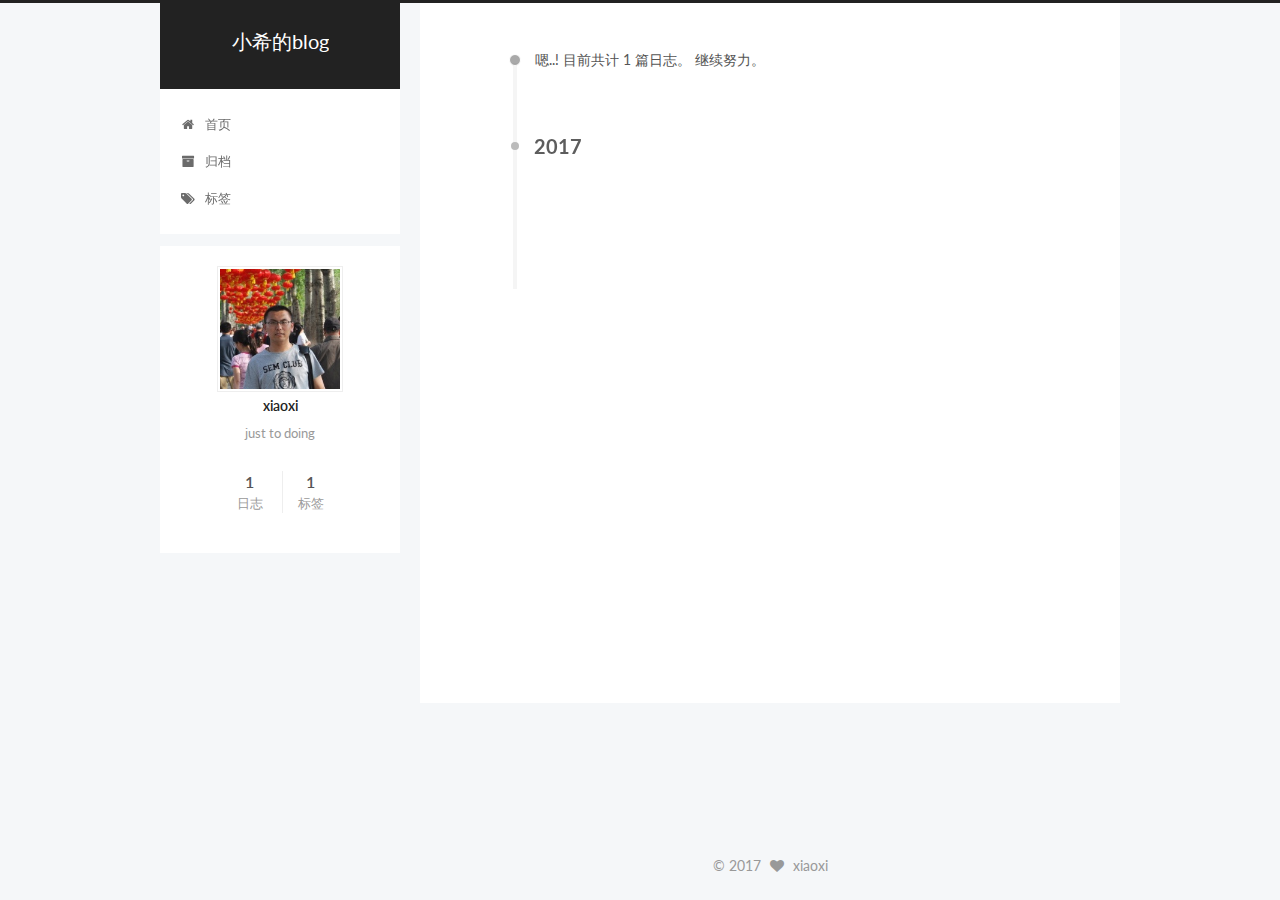
==== commit 7f963f61: "add" ====
--- a/archives/index.html
+++ b/archives/index.html
@@ -74,7 +74,7 @@
 <link href="/css/main.css?v=5.1.1" rel="stylesheet" type="text/css" />
 
 
-  <meta name="keywords" content="php, node.js, pomelo" />
+  <meta name="keywords" content="php, mysql，node.js, pomelo" />
 
 
 
@@ -93,7 +93,7 @@
 <meta name="description" content="just to doing">
 <meta property="og:type" content="website">
 <meta property="og:title" content="小希的blog">
-<meta property="og:url" content="http://yoursite.com/archives/index.html">
+<meta property="og:url" content="https://hahnhao.github.io/archives/index.html">
 <meta property="og:site_name" content="小希的blog">
 <meta property="og:description" content="just to doing">
 <meta name="twitter:card" content="summary">
@@ -126,7 +126,7 @@
 
 
 
-  <link rel="canonical" href="http://yoursite.com/archives/"/>
+  <link rel="canonical" href="https://hahnhao.github.io/archives/"/>
 
 
 
--- a/css/main.css
+++ b/css/main.css
@@ -1696,7 +1696,7 @@
   width: 4px;
   height: 4px;
   border-radius: 50%;
-  background: #ff3;
+  background: #ff34f4;
 }
 .links-of-blogroll {
   font-size: 13px;
